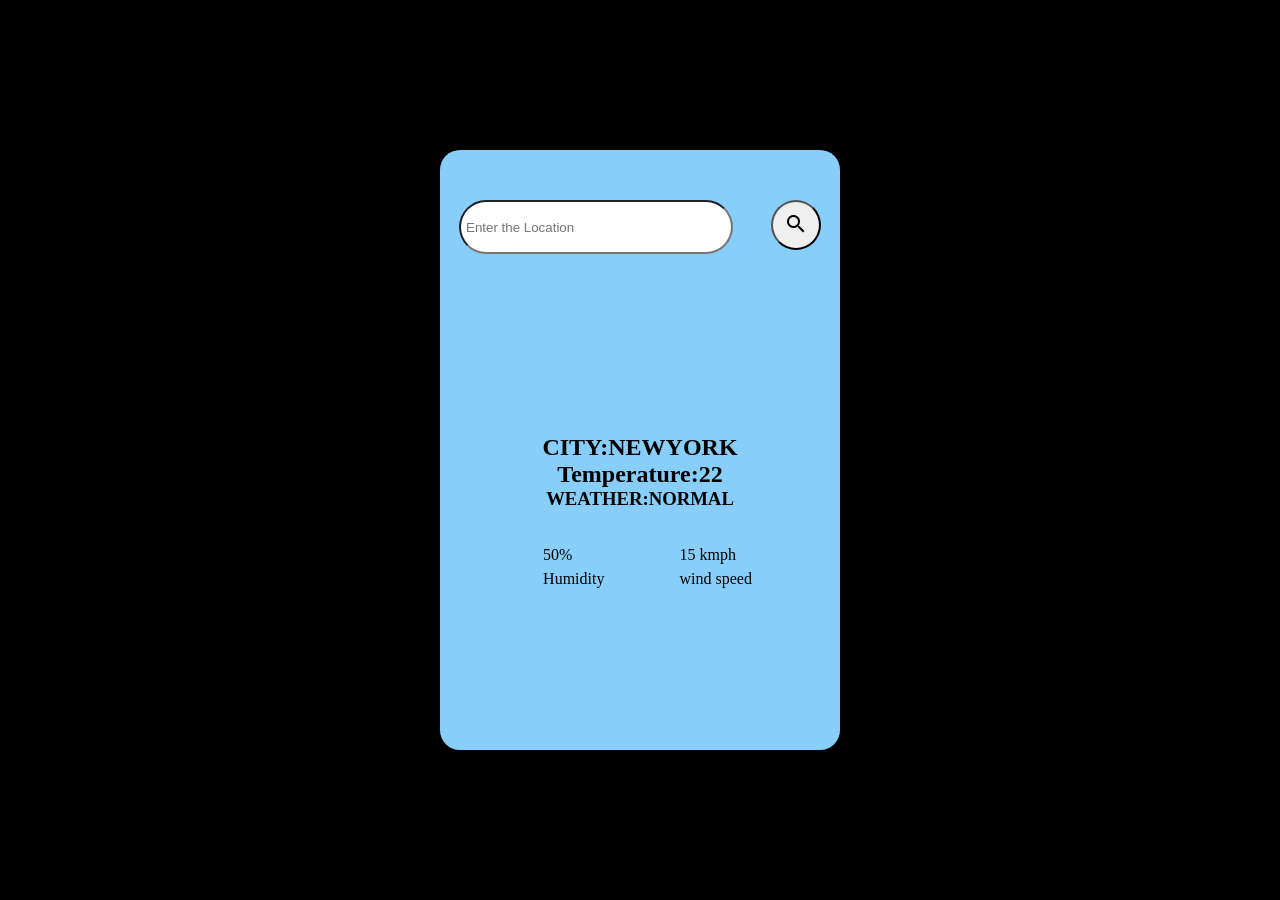
==== index.html @ 30408a50 "your commit message here" ====
<!DOCTYPE html>
<html lang="en">

<head>
    <meta charset="UTF-8">
    <meta name="viewport" content="width=device-width, initial-scale=1.0">
    <title>Python Cbp</title>
    <link rel="stylesheet" href="one.css">
    <link href="https://fonts.googleapis.com/icon?family=Material+Icons" rel="stylesheet">

</head>

<body>
    <div id="main">
        <div id="box">
            <form id="form">
                <input type="text" id="search" placeholder="Enter the Location">
                <button type="submit"> <i class="material-icons">search</i></button>
            </form>

            <div class="search">
                <img src="/OneShot/projects_/IMAGES/rain.png" alt="">
                <h2 id="city">CITY:NEWYORK</h2>
                <h2 id="temp">Temperature:22</h2>
                <h3 id="type"> WEATHER:NORMAL</h3>
                <p id="error"></p>
                <div id="further">
                    <div class="col" id="col1">
                        <img src="/OneShot/projects_/IMAGES/humidity.png" alt="">
                        <div>
                            <p class="humidity">50%</p>
                            <p>Humidity</p>
                        </div>
                    </div>
                    <div class="col" id="col2">
                        <img src="/OneShot/projects_/IMAGES/wind.png" alt="">
                        <div>
                            <p class="wind">15 kmph</p>
                            <p>wind speed</p>
                        </div>
                    </div>
                </div>
            </div>
        </div>
    </div>
    <script src="one.js"></script>
</body>

</html>
---- one.css ----
* {
    margin: 0%;
    padding: 0%;
}

html,
body,
#main {
    height: 100%;
    width: 100%;
    background-color: black;
    color: black;
    background-image: url(https://c8.alamy.com/comp/PCT4JN/clear-blue-sky-on-sunny-day-with-sparse-clouds-abstract-background-nature-air-travel-weather-forecast-cloudscape-or-freedom-concept-PCT4JN.jpg);
    background-repeat: no-repeat;
    background-size: cover;
}

#box {
    height: 600px;
    width: 400px;
    background-color: #87CEFA;
    position: absolute;
    left: 50%;
    top: 50%;
    transform: translate(-50%, -50%);
    border-radius: 20px;
}

.search {
    width: 100%;
    margin-top: 20%;
    display: flex;
    flex-direction: column;
    align-items: center;
    justify-content: space-between;
}

.search img {
    height: 150px;
}

.col img {
    height: 50px;
}

.col {
    display: flex;
}

.col p {
    color: black;
    margin-top: 6px;
    margin-left: 15px;
}

form {
    display: flex;
    justify-content: space-around;
}

input,
button {
    position: relative;
    top: 50px;

}

input {
    width: 65%;
    padding: 5px;
    height: 40px;
    border-radius: 50px;
}

button {
    border-radius: 50%;
    height: 50px;
    width: 50px;
}

#further {
    display: flex;
}

#col2 {
    margin-left: 60px;
}

.col {
    position: relative;
    top: 30px;
}
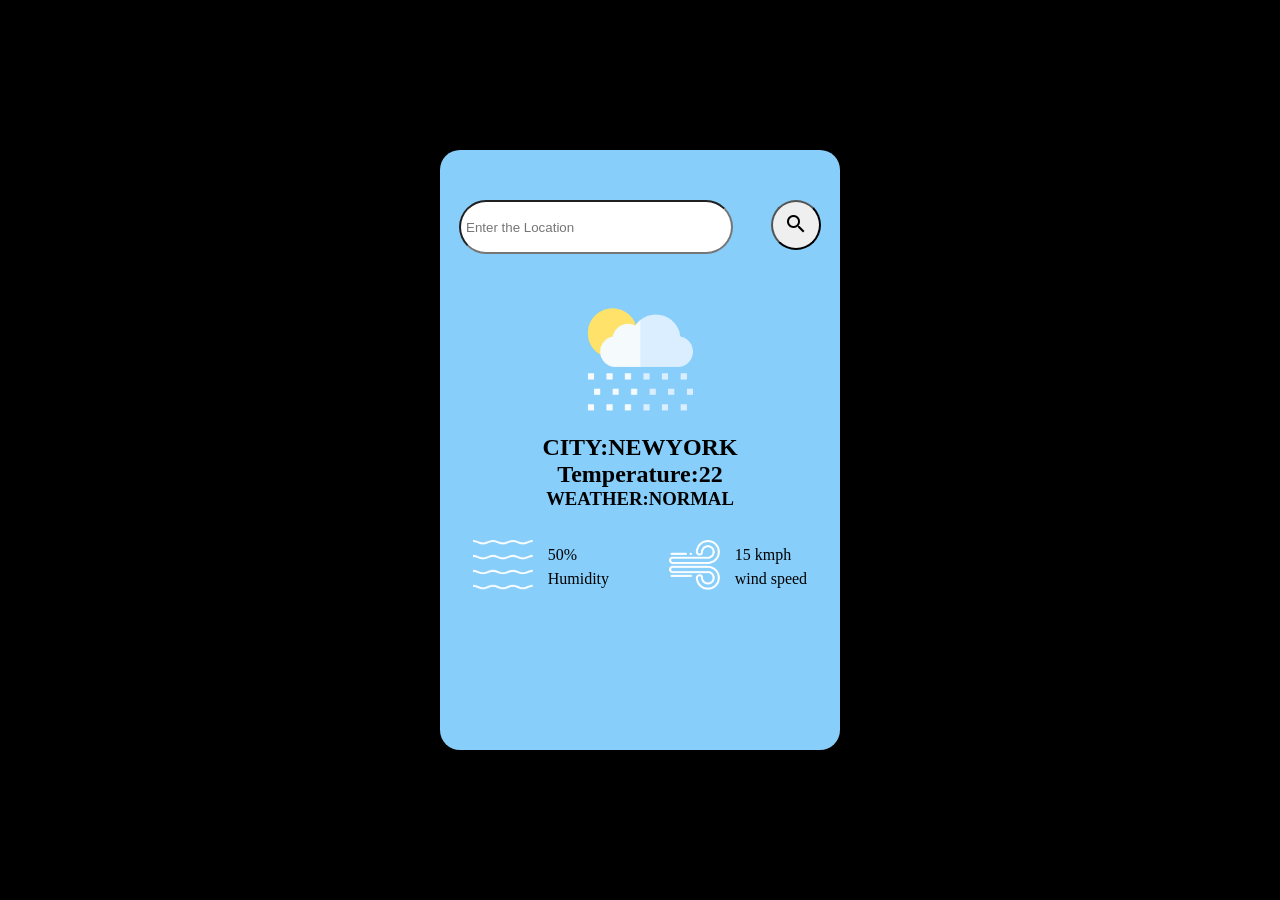
==== commit db72c857: "your commit message here" ====
--- a/index.html
+++ b/index.html
@@ -19,21 +19,21 @@
             </form>
 
             <div class="search">
-                <img src="/OneShot/projects_/IMAGES/rain.png" alt="">
+                <img src="IMAGES/rain.png" alt="">
                 <h2 id="city">CITY:NEWYORK</h2>
                 <h2 id="temp">Temperature:22</h2>
                 <h3 id="type"> WEATHER:NORMAL</h3>
                 <p id="error"></p>
                 <div id="further">
                     <div class="col" id="col1">
-                        <img src="/OneShot/projects_/IMAGES/humidity.png" alt="">
+                        <img src="IMAGES/humidity.png" alt="">
                         <div>
                             <p class="humidity">50%</p>
                             <p>Humidity</p>
                         </div>
                     </div>
                     <div class="col" id="col2">
-                        <img src="/OneShot/projects_/IMAGES/wind.png" alt="">
+                        <img src="IMAGES/wind.png" alt="">
                         <div>
                             <p class="wind">15 kmph</p>
                             <p>wind speed</p>
